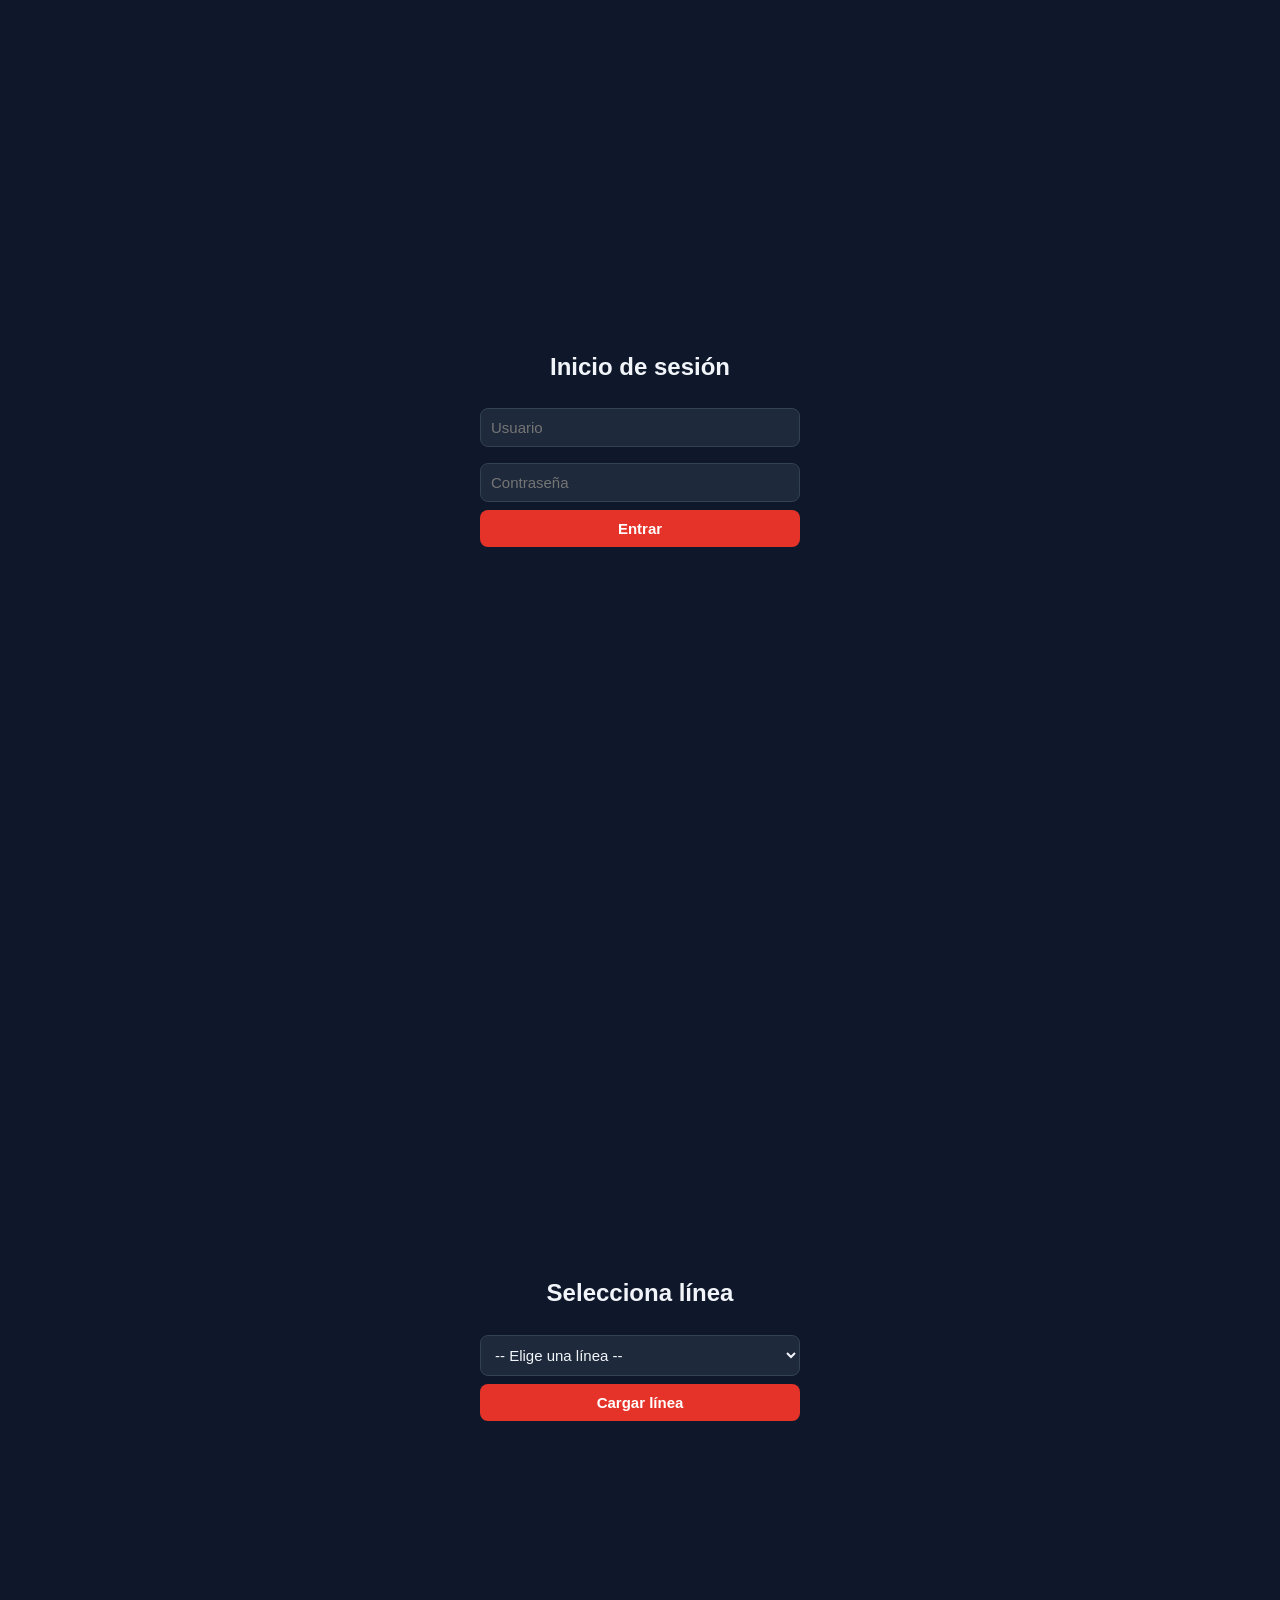
==== index.html @ e0ed5b03 "Update index.html" ====
<!DOCTYPE html>
<html lang="es">
<head>
    <meta charset="UTF-8">
    <title>TPV Conductor TIB</title>
    <link rel="stylesheet" href="/styleTIB.css">
</head>
<body>

<div id="login" class="panel centered">
    <h2>Inicio de sesión</h2>
    <input id="user" placeholder="Usuario">
    <input id="pass" type="password" placeholder="Contraseña">
    <button onclick="login()">Entrar</button>
</div>

<div id="linePanel" class="panel centered hidden">
    <h2>Selecciona línea</h2>
    <select id="lineSelect">
        <option value="">-- Elige una línea --</option>
    </select>
    <button onclick="loadLine()">Cargar línea</button>
</div>

<div id="routePanel" class="panel hidden">

    <header class="topBanner">
        <!-- Si tienes el logo real de TIB, sustituye este div por:
             <img src="logo-tib.png" alt="TIB" class="logoImg"> -->
        <div class="logoBadge">TIB</div>

        <div class="paradaInfo">
            <p><strong>Parada actual:</strong> <span id="paradaActual">-</span></p>
            <p><strong>Parada próxima:</strong> <span id="paradaProxima">-</span></p>
        </div>

        <div class="topBannerActions">
            <button id="btnSiguiente" onclick="nextStop()">Siguiente ▶</button>
            <button id="btnCambiarLinea" onclick="backToLineSelection()">Cambiar línea</button>
        </div>
    </header>

    <div class="mainArea">
        <div class="citiesGrid" id="cities"></div>

        <aside class="ticketPanel">
            <h3>Cobrar billete</h3>
            <p class="ticketHint">Selecciona el nº de personas y pulsa la ciudad de destino</p>

            <div class="stepper">
                <button onclick="decPeople()">−</button>
                <span id="peopleCount">1</span>
                <button onclick="incPeople()">+</button>
            </div>

            <div id="lastCharge" class="lastCharge"></div>
        </aside>
    </div>
</div>

<script src="/scriptTIB.js"></script>
</body>
</html>
---- styleTIB.css ----
html, body {
    height: 100%;
}

* {
    box-sizing: border-box;
    font-family: 'Segoe UI', Arial, sans-serif;
}

body {
    margin: 0;
    min-height: 100vh;
    background: #0f172a;
    color: #f1f5f9;
}

.panel {
    width: 100%;
    min-height: 100vh;
    padding: 24px;
}

.panel.hidden {
    display: none;
}

.panel.centered {
    display: flex;
    flex-direction: column;
    align-items: center;
    justify-content: center;
    text-align: center;
}

.centered h2 {
    margin-top: 0;
}

.centered input,
.centered select,
.centered button {
    width: 100%;
    max-width: 320px;
}

h2 {
    margin-top: 0;
}

input,
select {
    padding: 10px;
    margin: 8px 0;
    border-radius: 8px;
    border: 1px solid #334155;
    background: #1e293b;
    color: #f1f5f9;
    font-size: 15px;
}

button {
    padding: 10px 18px;
    border: none;
    border-radius: 8px;
    background: #E63329;
    color: #fff;
    font-weight: bold;
    cursor: pointer;
    white-space: nowrap;
    font-size: 15px;
}

button:hover {
    background: #c9271e;
}

button:disabled {
    background: #475569;
    cursor: not-allowed;
}

.routeHeader {
    display: flex;
    justify-content: space-between;
    align-items: center;
    gap: 12px;
    margin-bottom: 16px;
    flex-wrap: wrap;
}

#btnCambiarLinea {
    background: #334155;
    font-size: 13px;
    padding: 8px 14px;
}

#btnCambiarLinea:hover {
    background: #475569;
}

.topBar {
    display: flex;
    justify-content: space-between;
    align-items: center;
    gap: 12px;
    background: #1e293b;
    border-radius: 10px;
    padding: 14px 18px;
    margin-bottom: 16px;
    flex-wrap: wrap;
}

.paradaInfo p {
    margin: 4px 0;
    font-size: 15px;
}

#cities {
    display: flex;
    flex-direction: column;
    gap: 10px;
    max-width: 700px;
}

.cityBox {
    background: #1e293b;
    border: 1px solid #334155;
    border-radius: 8px;
    padding: 12px 16px;
}

.cityBox h3 {
    margin: 0;
    font-size: 16px;
}

.cityBox.current {
    border-color: #E63329;
    background: #331312;
}

.cityBox ul {
    list-style: none;
    margin: 8px 0 0;
    padding: 0;
    display: flex;
    flex-direction: column;
    gap: 6px;
}

.cityBox li {
    padding: 6px 10px;
    border-radius: 6px;
    background: #0f172a;
    font-size: 14px;
}

.cityBox li.currentStop {
    background: #E63329;
    color: #fff;
    font-weight: bold;
}
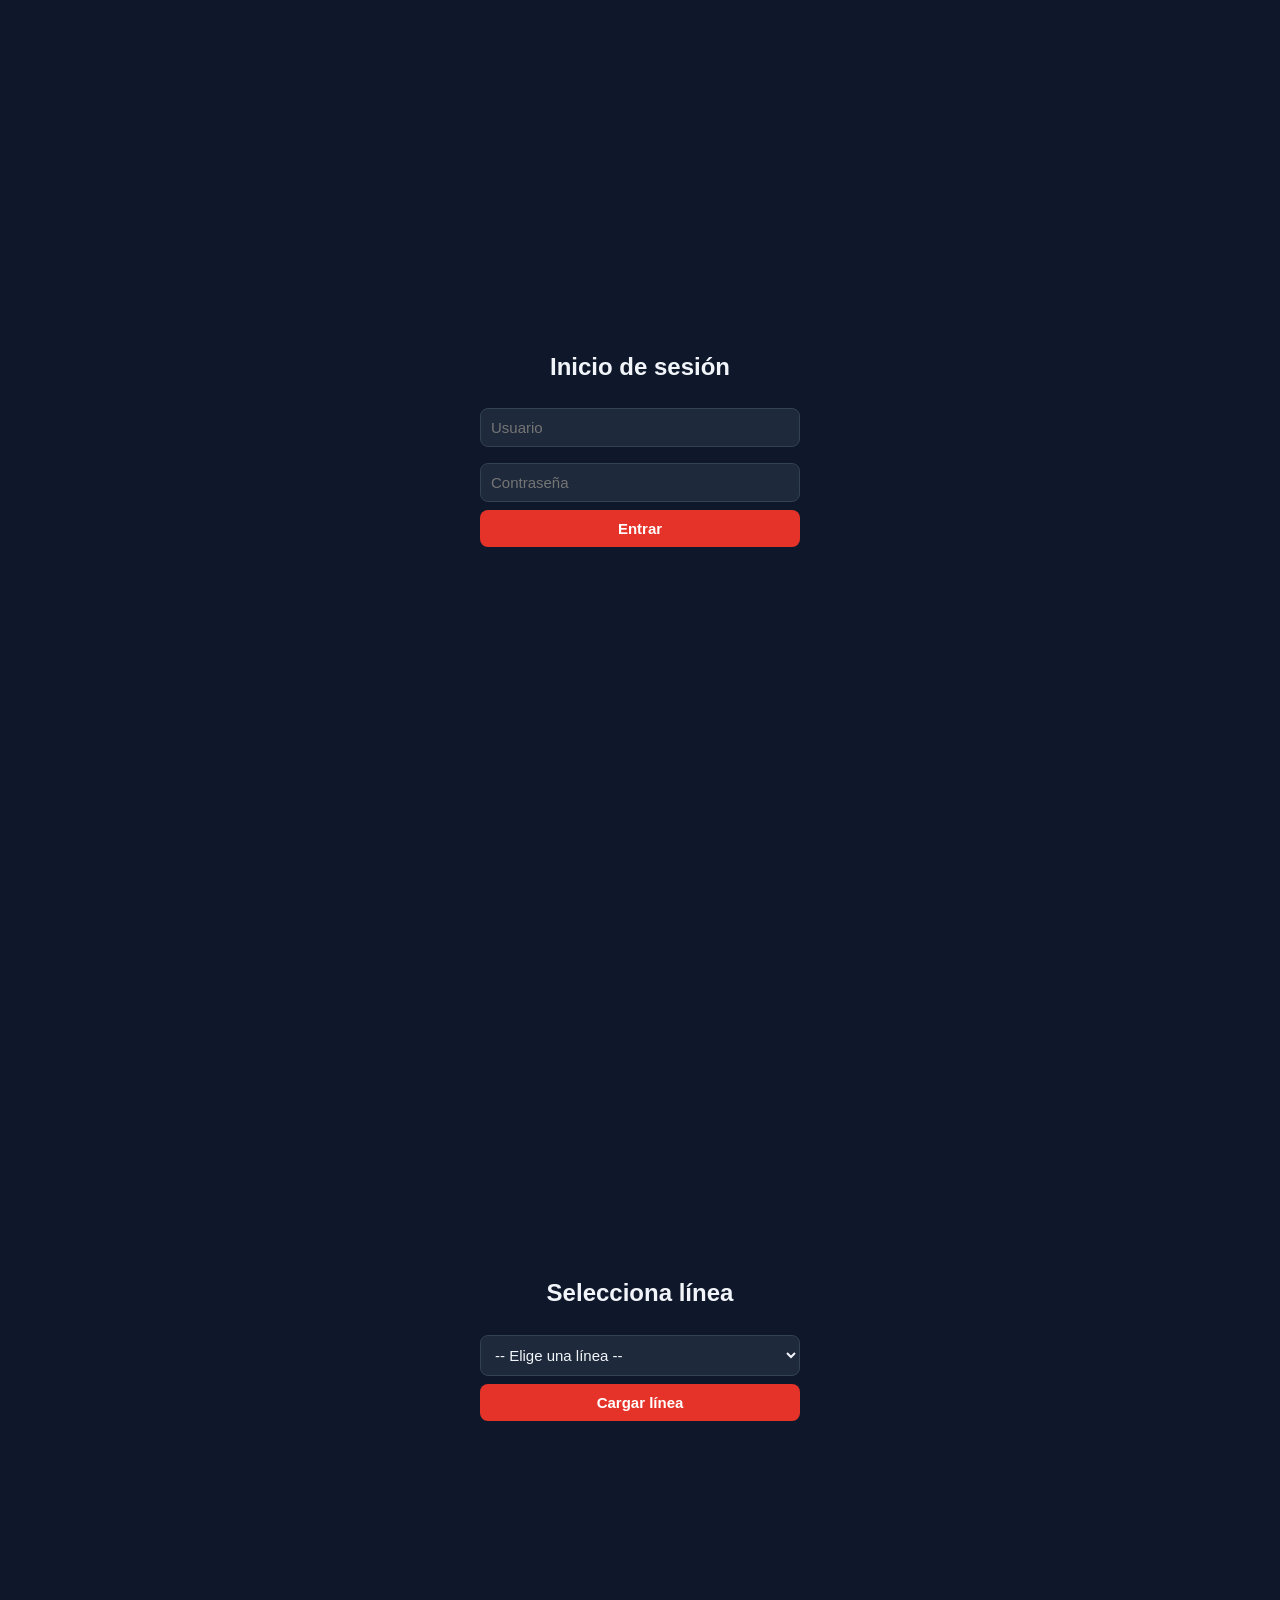
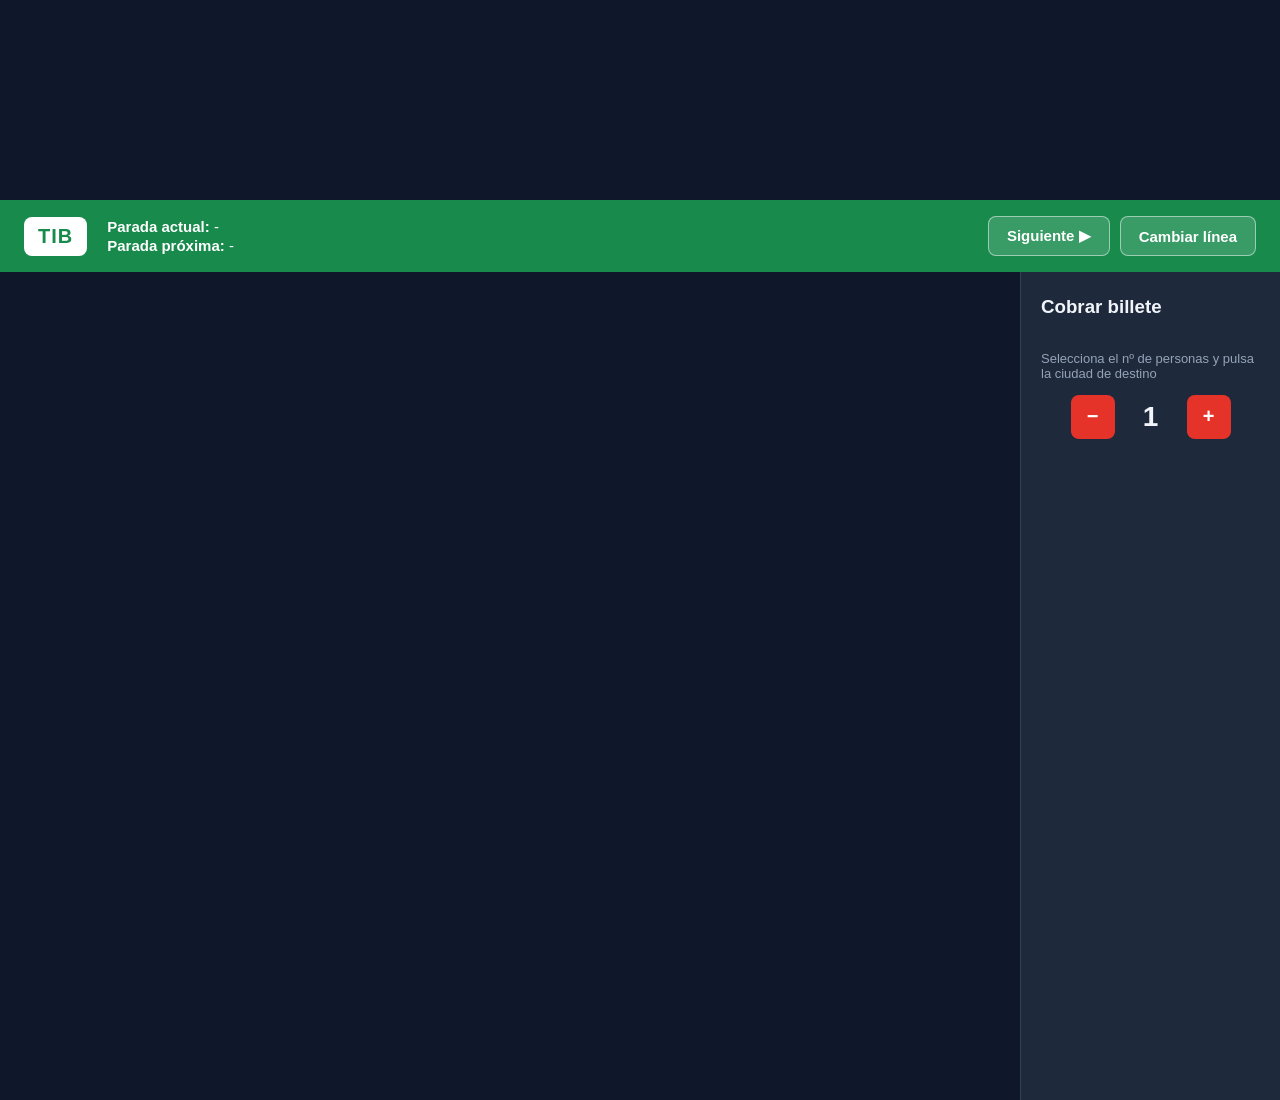
==== commit 2d77411c: "Update index.html" ====
--- a/index.html
+++ b/index.html
@@ -58,6 +58,6 @@
     </div>
 </div>
 
-<script src="/scriptTIB.js"></script>
+<script src="/script.js"></script>
 </body>
 </html>
--- a/styleTIB.css
+++ b/styleTIB.css
@@ -32,10 +32,6 @@
     text-align: center;
 }
 
-.centered h2 {
-    margin-top: 0;
-}
-
 .centered input,
 .centered select,
 .centered button {
@@ -43,7 +39,7 @@
     max-width: 320px;
 }
 
-h2 {
+h2, h3 {
     margin-top: 0;
 }
 
@@ -79,84 +75,138 @@
     cursor: not-allowed;
 }
 
-.routeHeader {
-    display: flex;
-    justify-content: space-between;
+/* ---- Panel de ruta / TPV ---- */
+
+#routePanel {
+    display: flex;
+    flex-direction: column;
+    padding: 0;
+    min-height: 100vh;
+}
+
+.topBanner {
+    display: flex;
     align-items: center;
+    gap: 20px;
+    background: #178a4c;
+    color: #fff;
+    padding: 16px 24px;
+    flex-wrap: wrap;
+}
+
+.logoBadge {
+    background: #fff;
+    color: #178a4c;
+    font-weight: 800;
+    font-size: 20px;
+    padding: 8px 14px;
+    border-radius: 8px;
+    letter-spacing: 1px;
+}
+
+.logoImg {
+    height: 40px;
+}
+
+.topBanner .paradaInfo {
+    flex: 1;
+    min-width: 200px;
+}
+
+.topBanner .paradaInfo p {
+    margin: 2px 0;
+    font-size: 15px;
+}
+
+.topBannerActions {
+    display: flex;
+    gap: 10px;
+}
+
+.topBannerActions button {
+    background: rgba(255, 255, 255, .15);
+    border: 1px solid rgba(255, 255, 255, .5);
+}
+
+.topBannerActions button:hover {
+    background: rgba(255, 255, 255, .28);
+}
+
+.mainArea {
+    display: flex;
+    flex: 1;
+}
+
+.citiesGrid {
+    flex: 1;
+    display: flex;
+    flex-wrap: wrap;
+    align-content: flex-start;
     gap: 12px;
-    margin-bottom: 16px;
-    flex-wrap: wrap;
-}
-
-#btnCambiarLinea {
-    background: #334155;
-    font-size: 13px;
-    padding: 8px 14px;
-}
-
-#btnCambiarLinea:hover {
-    background: #475569;
-}
-
-.topBar {
-    display: flex;
-    justify-content: space-between;
-    align-items: center;
-    gap: 12px;
-    background: #1e293b;
-    border-radius: 10px;
-    padding: 14px 18px;
-    margin-bottom: 16px;
-    flex-wrap: wrap;
-}
-
-.paradaInfo p {
-    margin: 4px 0;
-    font-size: 15px;
-}
-
-#cities {
-    display: flex;
-    flex-direction: column;
-    gap: 10px;
-    max-width: 700px;
-}
-
-.cityBox {
+    padding: 24px;
+}
+
+.cityBtn {
     background: #1e293b;
     border: 1px solid #334155;
-    border-radius: 8px;
-    padding: 12px 16px;
-}
-
-.cityBox h3 {
+    color: #f1f5f9;
+    border-radius: 10px;
+    padding: 18px 24px;
+    font-size: 16px;
+    font-weight: 600;
+    min-width: 150px;
+}
+
+.cityBtn:hover {
+    background: #334155;
+}
+
+.cityBtn.current {
+    border-color: #178a4c;
+    background: #123321;
+}
+
+.ticketPanel {
+    width: 260px;
+    flex-shrink: 0;
+    background: #1e293b;
+    border-left: 1px solid #334155;
+    padding: 24px 20px;
+    display: flex;
+    flex-direction: column;
+    gap: 14px;
+}
+
+.ticketHint {
+    font-size: 13px;
+    color: #94a3b8;
     margin: 0;
-    font-size: 16px;
-}
-
-.cityBox.current {
-    border-color: #E63329;
-    background: #331312;
-}
-
-.cityBox ul {
-    list-style: none;
-    margin: 8px 0 0;
+}
+
+.stepper {
+    display: flex;
+    align-items: center;
+    justify-content: center;
+    gap: 16px;
+}
+
+.stepper button {
+    width: 44px;
+    height: 44px;
     padding: 0;
-    display: flex;
-    flex-direction: column;
-    gap: 6px;
-}
-
-.cityBox li {
-    padding: 6px 10px;
-    border-radius: 6px;
-    background: #0f172a;
-    font-size: 14px;
-}
-
-.cityBox li.currentStop {
-    background: #E63329;
-    color: #fff;
-    font-weight: bold;
-}
+    font-size: 20px;
+}
+
+.stepper span {
+    font-size: 28px;
+    font-weight: 700;
+    min-width: 40px;
+    text-align: center;
+}
+
+.lastCharge {
+    margin-top: auto;
+    font-size: 13px;
+    color: #a3e635;
+    min-height: 18px;
+}
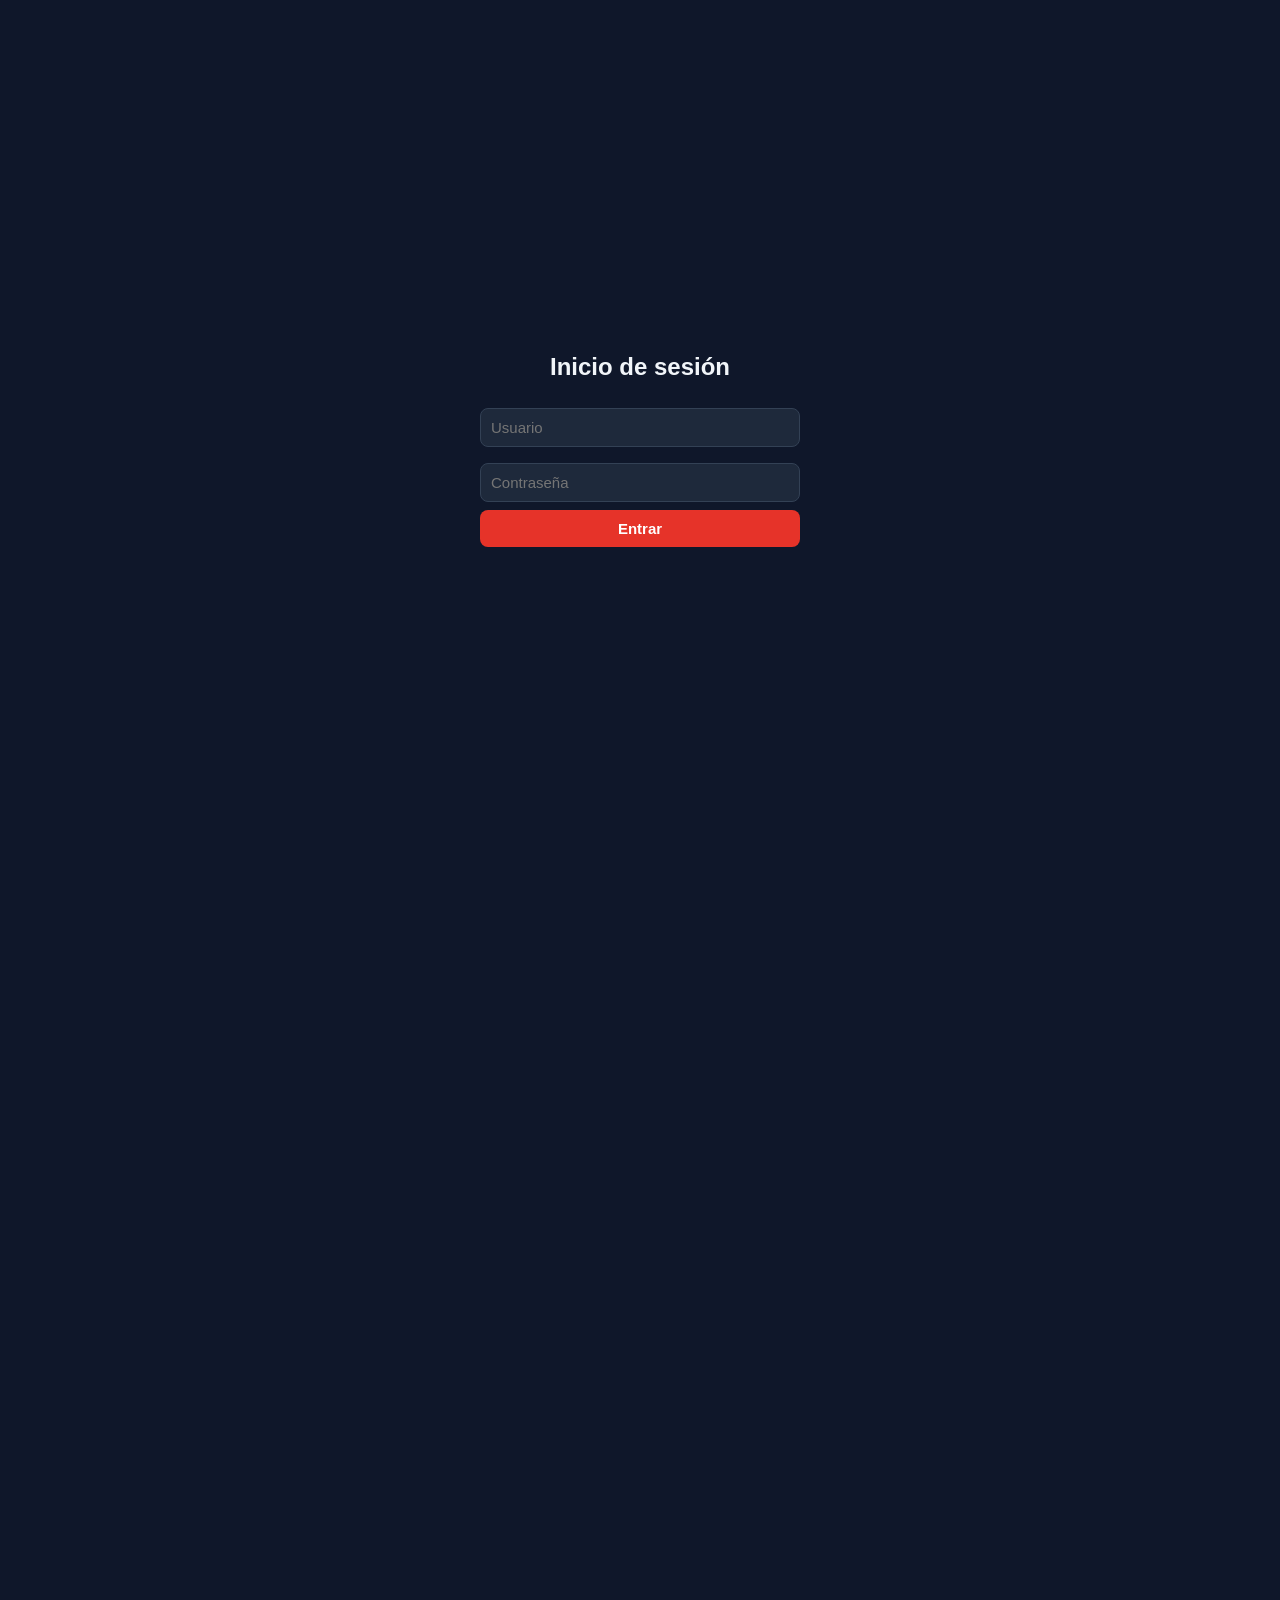
==== commit bc2689a5: "Update index.html" ====
--- a/index.html
+++ b/index.html
@@ -25,9 +25,10 @@
 <div id="routePanel" class="panel hidden">
 
     <header class="topBanner">
-        <!-- Si tienes el logo real de TIB, sustituye este div por:
-             <img src="logo-tib.png" alt="TIB" class="logoImg"> -->
-        <div class="logoBadge">TIB</div>
+        <!-- Logo real de Grupo Ruiz -->
+        <div class="logoBadge">
+            <img src="/GrupoRuiz.png" alt="Grupo Ruiz" class="logoImg">
+        </div>
 
         <div class="paradaInfo">
             <p><strong>Parada actual:</strong> <span id="paradaActual">-</span></p>
@@ -58,6 +59,6 @@
     </div>
 </div>
 
-<script src="/script.js"></script>
+<script src="/scriptTIB.js"></script>
 </body>
 </html>
--- a/styleTIB.css
+++ b/styleTIB.css
@@ -1,5 +1,6 @@
 html, body {
     height: 100%;
+    overflow: hidden;
 }
 
 * {
@@ -9,15 +10,16 @@
 
 body {
     margin: 0;
-    min-height: 100vh;
+    height: 100vh;
     background: #0f172a;
     color: #f1f5f9;
 }
 
 .panel {
     width: 100%;
-    min-height: 100vh;
+    height: 100vh;
     padding: 24px;
+    overflow: hidden;
 }
 
 .panel.hidden {
@@ -81,7 +83,8 @@
     display: flex;
     flex-direction: column;
     padding: 0;
-    min-height: 100vh;
+    height: 100vh;
+    overflow: hidden;
 }
 
 .topBanner {
@@ -135,6 +138,7 @@
 .mainArea {
     display: flex;
     flex: 1;
+    min-height: 0;
 }
 
 .citiesGrid {
@@ -144,6 +148,7 @@
     align-content: flex-start;
     gap: 12px;
     padding: 24px;
+    overflow-y: auto;
 }
 
 .cityBtn {
@@ -175,6 +180,7 @@
     display: flex;
     flex-direction: column;
     gap: 14px;
+    overflow-y: auto;
 }
 
 .ticketHint {
